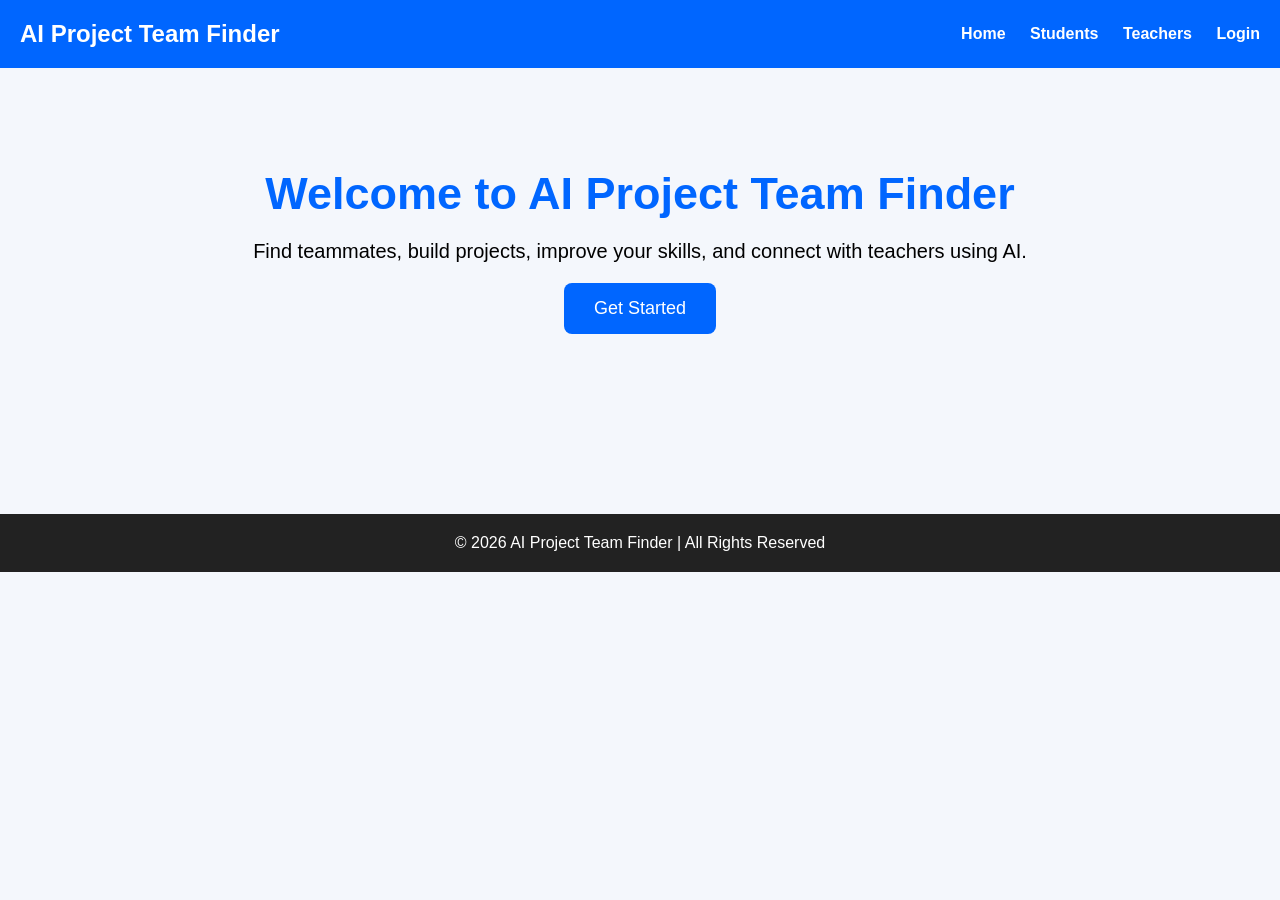
==== index.html @ d3959047 "Create index.html" ====
<!DOCTYPE html>
<html lang="en">
<head>
    <meta charset="UTF-8">
    <meta name="viewport" content="width=device-width, initial-scale=1.0">
    <title>AI Project Team Finder</title>

    <style>
        *{
            margin:0;
            padding:0;
            box-sizing:border-box;
            font-family:Arial,sans-serif;
        }

        body{
            background:#f4f7fc;
        }

        header{
            background:#0066ff;
            color:white;
            padding:20px;
            display:flex;
            justify-content:space-between;
            align-items:center;
        }

        nav a{
            color:white;
            text-decoration:none;
            margin-left:20px;
            font-weight:bold;
        }

        .hero{
            text-align:center;
            padding:100px 20px;
        }

        .hero h1{
            font-size:45px;
            color:#0066ff;
        }

        .hero p{
            font-size:20px;
            margin:20px 0;
        }

        .btn{
            display:inline-block;
            padding:15px 30px;
            background:#0066ff;
            color:white;
            text-decoration:none;
            border-radius:8px;
            font-size:18px;
        }

        footer{
            margin-top:80px;
            background:#222;
            color:white;
            text-align:center;
            padding:20px;
        }
    </style>
</head>

<body>

<header>
    <h2>AI Project Team Finder</h2>

    <nav>
        <a href="#">Home</a>
        <a href="#">Students</a>
        <a href="#">Teachers</a>
        <a href="#">Login</a>
    </nav>
</header>

<section class="hero">
    <h1>Welcome to AI Project Team Finder</h1>

    <p>
        Find teammates, build projects, improve your skills,
        and connect with teachers using AI.
    </p>

    <a href="#" class="btn">Get Started</a>
</section>

<footer>
    © 2026 AI Project Team Finder | All Rights Reserved
</footer>

</body>
</html>
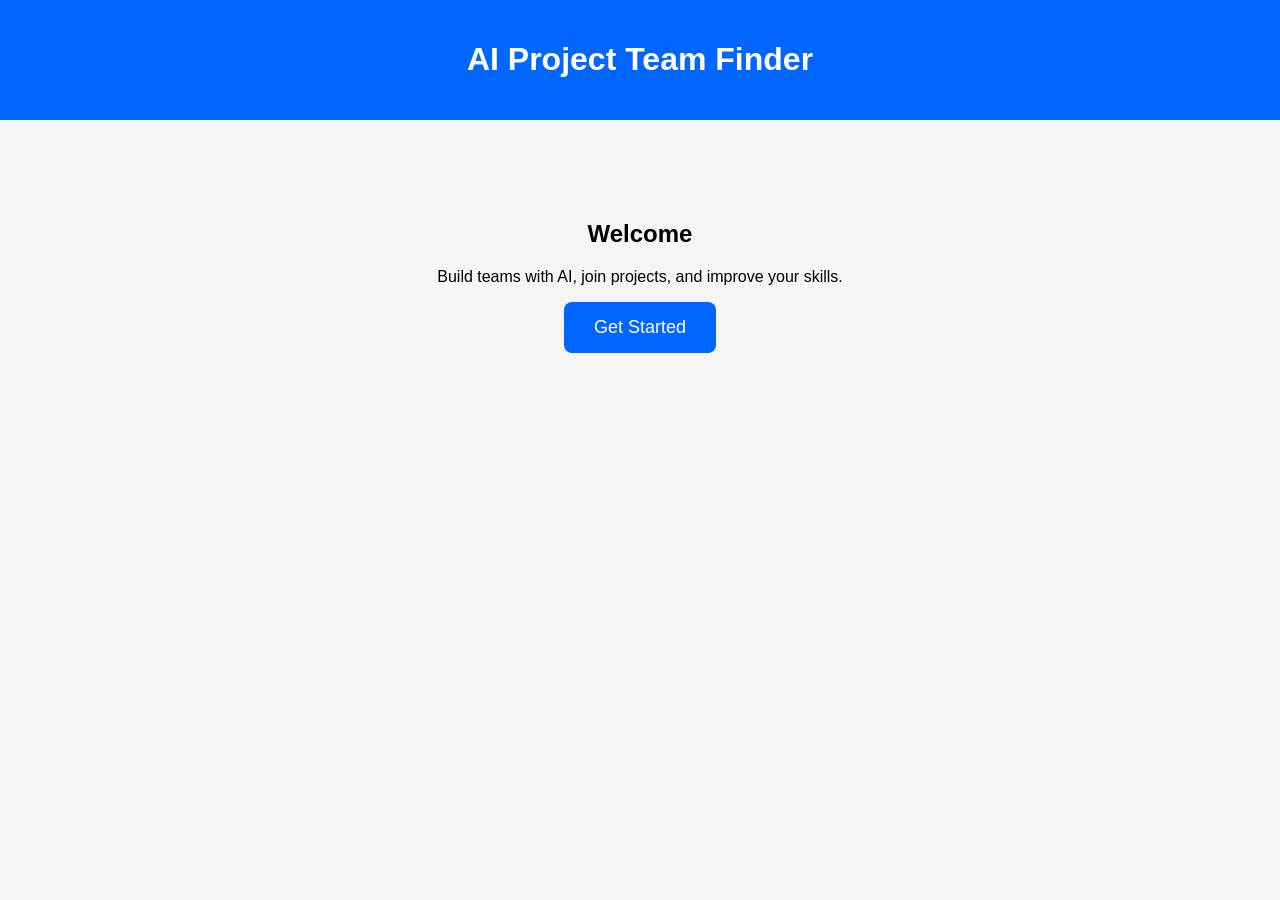
==== commit e174de59: "Update index.html" ====
--- a/index.html
+++ b/index.html
@@ -5,96 +5,25 @@
     <meta name="viewport" content="width=device-width, initial-scale=1.0">
     <title>AI Project Team Finder</title>
 
-    <style>
-        *{
-            margin:0;
-            padding:0;
-            box-sizing:border-box;
-            font-family:Arial,sans-serif;
-        }
-
-        body{
-            background:#f4f7fc;
-        }
-
-        header{
-            background:#0066ff;
-            color:white;
-            padding:20px;
-            display:flex;
-            justify-content:space-between;
-            align-items:center;
-        }
-
-        nav a{
-            color:white;
-            text-decoration:none;
-            margin-left:20px;
-            font-weight:bold;
-        }
-
-        .hero{
-            text-align:center;
-            padding:100px 20px;
-        }
-
-        .hero h1{
-            font-size:45px;
-            color:#0066ff;
-        }
-
-        .hero p{
-            font-size:20px;
-            margin:20px 0;
-        }
-
-        .btn{
-            display:inline-block;
-            padding:15px 30px;
-            background:#0066ff;
-            color:white;
-            text-decoration:none;
-            border-radius:8px;
-            font-size:18px;
-        }
-
-        footer{
-            margin-top:80px;
-            background:#222;
-            color:white;
-            text-align:center;
-            padding:20px;
-        }
-    </style>
+    <link rel="stylesheet" href="style.css">
 </head>
 
 <body>
 
 <header>
-    <h2>AI Project Team Finder</h2>
-
-    <nav>
-        <a href="#">Home</a>
-        <a href="#">Students</a>
-        <a href="#">Teachers</a>
-        <a href="#">Login</a>
-    </nav>
+    <h1>AI Project Team Finder</h1>
 </header>
 
 <section class="hero">
-    <h1>Welcome to AI Project Team Finder</h1>
+    <h2>Welcome</h2>
+    <p>Build teams with AI, join projects, and improve your skills.</p>
 
-    <p>
-        Find teammates, build projects, improve your skills,
-        and connect with teachers using AI.
-    </p>
-
-    <a href="#" class="btn">Get Started</a>
+    <button onclick="welcome()">
+        Get Started
+    </button>
 </section>
 
-<footer>
-    © 2026 AI Project Team Finder | All Rights Reserved
-</footer>
+<script src="script.js"></script>
 
 </body>
 </html>
--- a/style.css
+++ b/style.css
@@ -0,0 +1,26 @@
+body{
+    margin:0;
+    font-family:Arial,sans-serif;
+    background:#f5f5f5;
+}
+
+header{
+    background:#0066ff;
+    color:white;
+    padding:20px;
+    text-align:center;
+}
+
+.hero{
+    text-align:center;
+    padding:80px 20px;
+}
+
+button{
+    background:#0066ff;
+    color:white;
+    border:none;
+    padding:15px 30px;
+    border-radius:8px;
+    font-size:18px;
+}
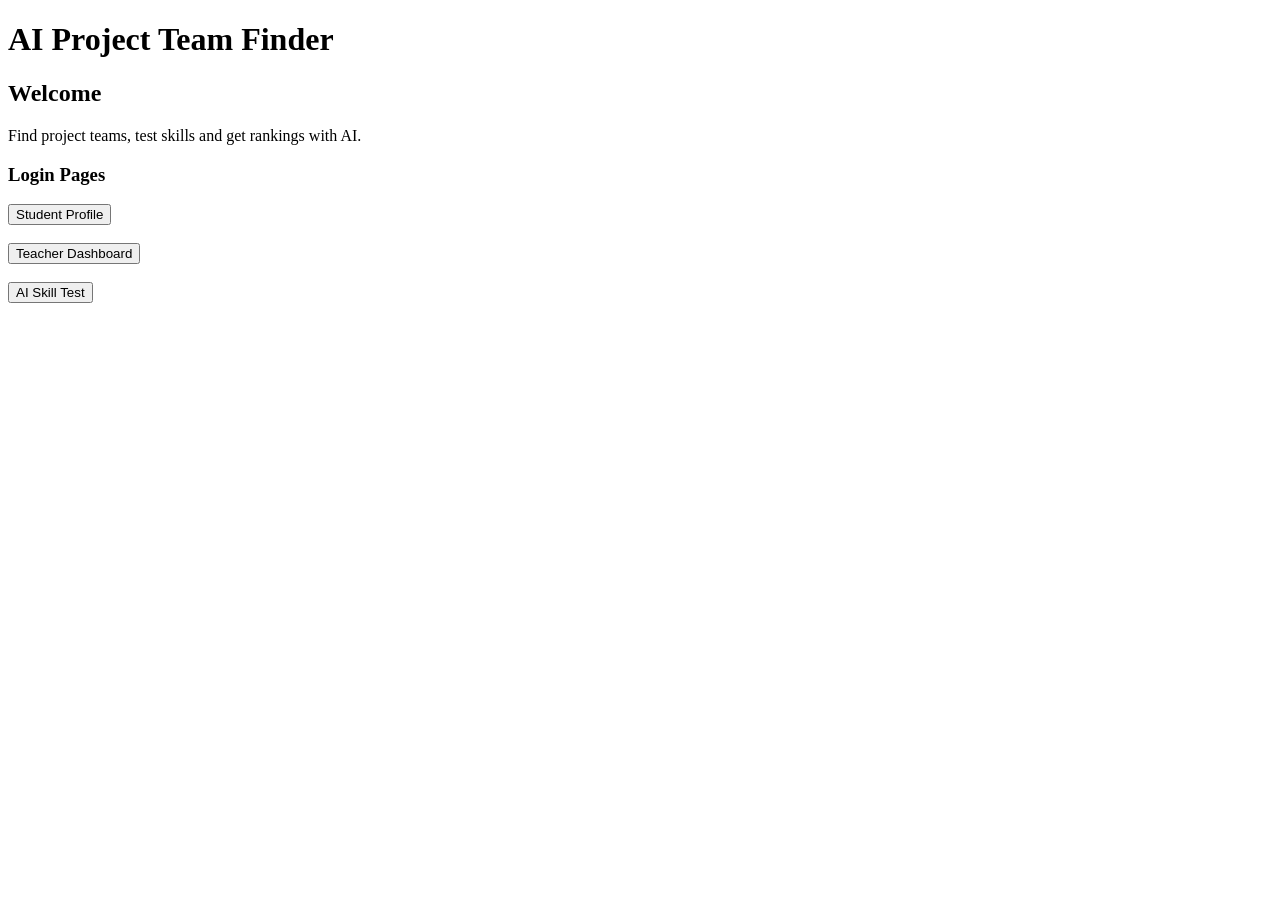
==== commit 7e5d625b: "Update index.html" ====
--- a/index.html
+++ b/index.html
@@ -1,29 +1,35 @@
 <!DOCTYPE html>
-<html lang="en">
+<html>
 <head>
-    <meta charset="UTF-8">
-    <meta name="viewport" content="width=device-width, initial-scale=1.0">
-    <title>AI Project Team Finder</title>
-
-    <link rel="stylesheet" href="style.css">
+<title>AI Project Team Finder</title>
+<meta name="viewport" content="width=device-width, initial-scale=1.0">
 </head>
 
 <body>
 
-<header>
-    <h1>AI Project Team Finder</h1>
-</header>
+<h1>AI Project Team Finder</h1>
 
-<section class="hero">
-    <h2>Welcome</h2>
-    <p>Build teams with AI, join projects, and improve your skills.</p>
+<h2>Welcome</h2>
 
-    <button onclick="welcome()">
-        Get Started
-    </button>
-</section>
+<p>Find project teams, test skills and get rankings with AI.</p>
 
-<script src="script.js"></script>
+<h3>Login Pages</h3>
+
+<a href="student.html">
+<button>Student Profile</button>
+</a>
+
+<br><br>
+
+<a href="teacher.html">
+<button>Teacher Dashboard</button>
+</a>
+
+<br><br>
+
+<a href="test.html">
+<button>AI Skill Test</button>
+</a>
 
 </body>
 </html>
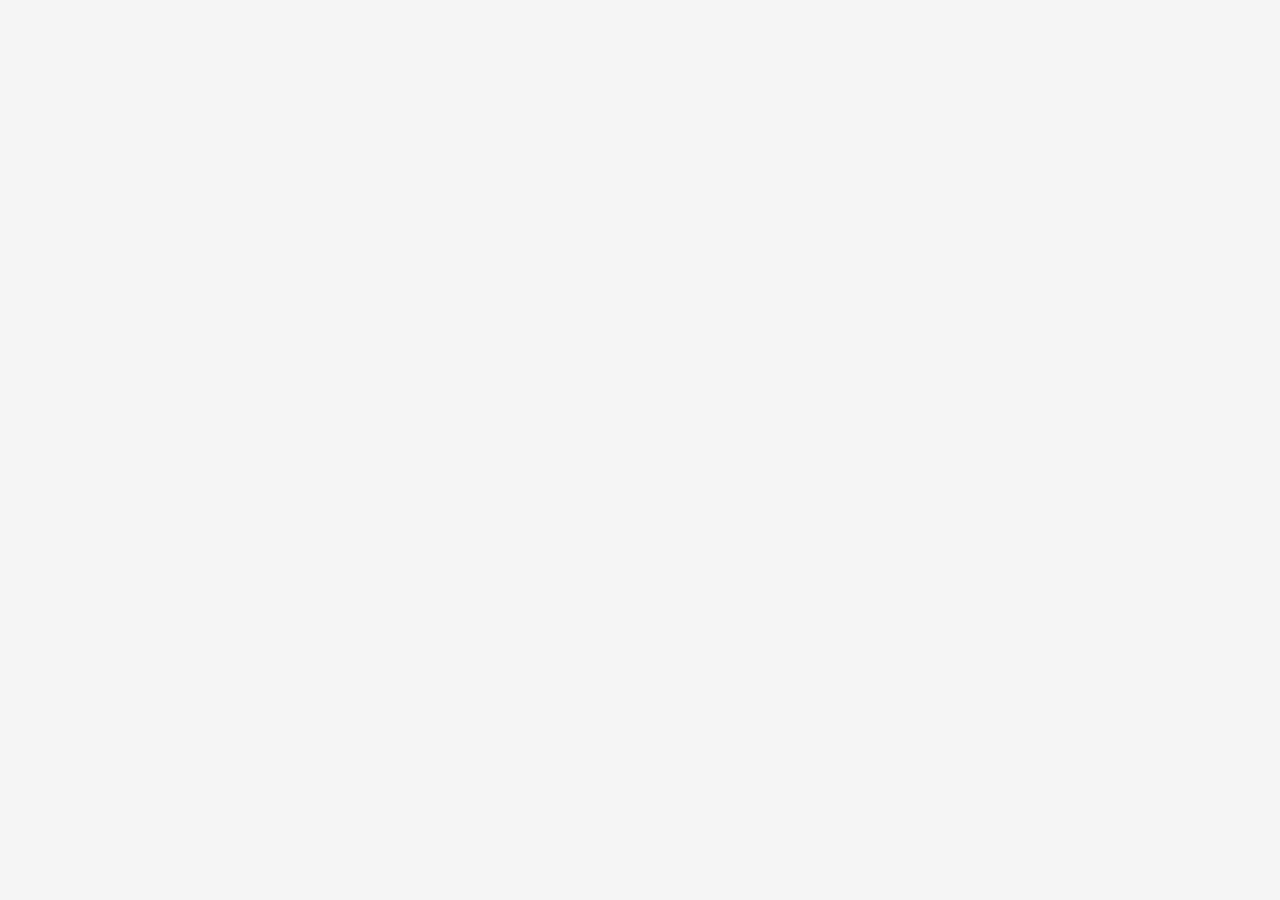
==== commit 0b667b27: "Update index.html" ====
--- a/index.html
+++ b/index.html
@@ -1,35 +1,12 @@
 <!DOCTYPE html>
 <html>
 <head>
-<title>AI Project Team Finder</title>
-<meta name="viewport" content="width=device-width, initial-scale=1.0">
+    <title>AI Project Team Finder</title>
+    <meta name="viewport" content="width=device-width, initial-scale=1.0">
+    <link rel="stylesheet" href="style.css">
 </head>
-
 <body>
 
-<h1>AI Project Team Finder</h1>
+<div class="container">
 
-<h2>Welcome</h2>
-
-<p>Find project teams, test skills and get rankings with AI.</p>
-
-<h3>Login Pages</h3>
-
-<a href="student.html">
-<button>Student Profile</button>
-</a>
-
-<br><br>
-
-<a href="teacher.html">
-<button>Teacher Dashboard</button>
-</a>
-
-<br><br>
-
-<a href="test.html">
-<button>AI Skill Test</button>
-</a>
-
-</body>
-</html>
+<h1>
--- a/style.css
+++ b/style.css
@@ -0,0 +1,26 @@
+body{
+    margin:0;
+    font-family:Arial,sans-serif;
+    background:#f5f5f5;
+}
+
+header{
+    background:#0066ff;
+    color:white;
+    padding:20px;
+    text-align:center;
+}
+
+.hero{
+    text-align:center;
+    padding:80px 20px;
+}
+
+button{
+    background:#0066ff;
+    color:white;
+    border:none;
+    padding:15px 30px;
+    border-radius:8px;
+    font-size:18px;
+}
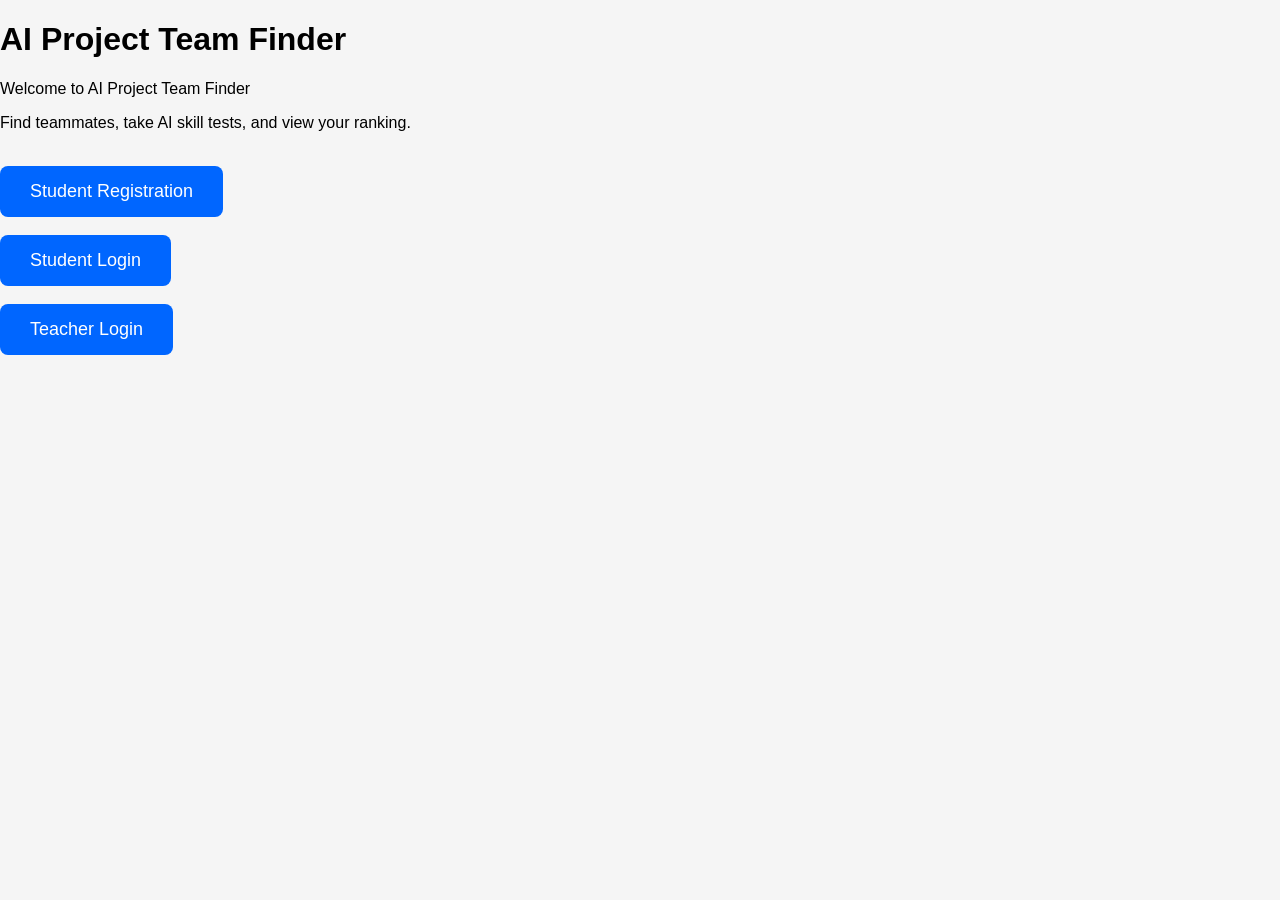
==== commit 3e6a34c7: "Update index.html" ====
--- a/index.html
+++ b/index.html
@@ -9,4 +9,30 @@
 
 <div class="container">
 
-<h1>
+    <h1>AI Project Team Finder</h1>
+
+    <p>Welcome to AI Project Team Finder</p>
+    <p>Find teammates, take AI skill tests, and view your ranking.</p>
+
+    <br>
+
+    <a href="register.html">
+        <button>Student Registration</button>
+    </a>
+
+    <br><br>
+
+    <a href="login.html">
+        <button>Student Login</button>
+    </a>
+
+    <br><br>
+
+    <a href="teacher.html">
+        <button>Teacher Login</button>
+    </a>
+
+</div>
+
+</body>
+</html>
